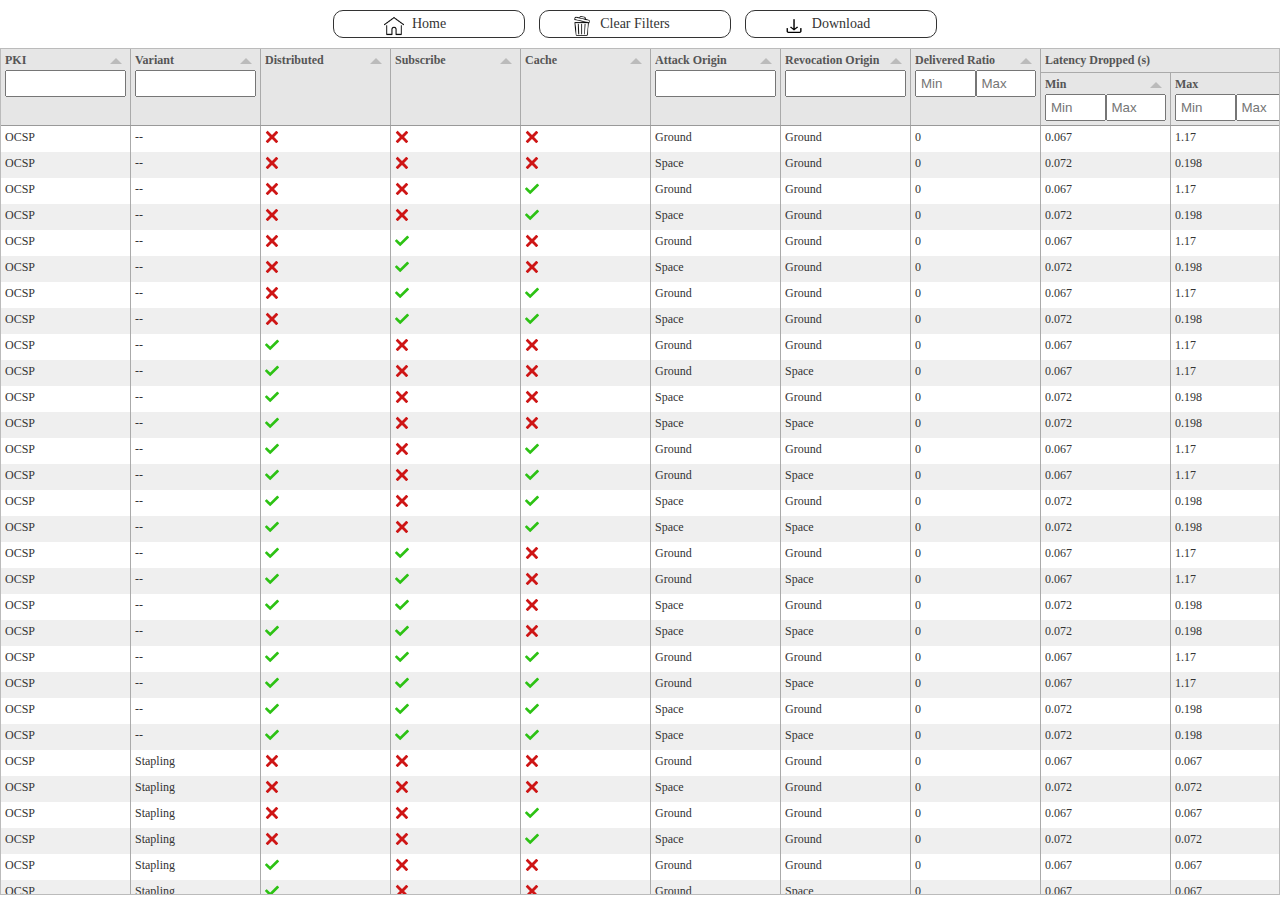
==== revocation_stats_earth.html @ 258ee2e7 "initial commit" ====
<!DOCTYPE html>
<html lang="en" xmlns="http://www.w3.org/1999/html">
<link href="style.css" rel="stylesheet">
<script type="text/javascript" src="scripts/tabulator.js"></script>
<head>
    <meta charset="UTF-8">
    <title>Revocation Statistics Earth</title>


</head>
<body>
<div id="table_container">
    <div style="text-align: center; padding: 10px; font-family: Montserrat">
        <a href="index.html" class="button"><span class="home"></span>Home</a>
        <a class="button" id="clear-filter" onclick="clearFilters()"><span class="clear"></span>Clear Filters</a>
        <a class="button" href="data/json/revocation_table_earth.json"><span class="download"></span>Download</a>
    </div>
    <div id="table" style="font-family: Montserrat"></div>
</div>
<script>

var minMaxFilterEditor = function(cell, onRendered, success, cancel, editorParams){

    var end;

    var container = document.createElement("span");

    //create and style inputs
    var start = document.createElement("input");
    start.setAttribute("type", "number");
    start.setAttribute("placeholder", "Min");
    start.setAttribute("min", 0);
    start.style.padding = "4px";
    start.style.width = "50%";
    start.style.boxSizing = "border-box";

    start.value = cell.getValue();

    function buildValues(){
        success({
            start:start.value,
            end:end.value,
        });
    }

    function keypress(e){
        if(e.keyCode == 13){
            buildValues();
        }

        if(e.keyCode == 27){
            cancel();
        }
    }

    end = start.cloneNode();
    end.setAttribute("placeholder", "Max");

    start.addEventListener("change", buildValues);
    start.addEventListener("blur", buildValues);
    start.addEventListener("keydown", keypress);

    end.addEventListener("change", buildValues);
    end.addEventListener("blur", buildValues);
    end.addEventListener("keydown", keypress);


    container.appendChild(start);
    container.appendChild(end);

    return container;
 }

//custom max min filter function
function minMaxFilterFunction(headerValue, rowValue, rowData, filterParams) {
    if (typeof rowValue === "number" || typeof rowValue === "string") {
        if (headerValue.start !== "") {
            if (headerValue.end !== "") {
                return parseFloat(rowValue) >= parseFloat(headerValue.start) && parseFloat(rowValue) <= parseFloat(headerValue.end);
            } else {
                return parseFloat(rowValue) >= parseFloat(headerValue.start);
            }
        } else {
            if (headerValue.end !== "") {
                return parseFloat(rowValue) <= parseFloat(headerValue.end);
            }
        }
    }

    return true;
}

var table = new Tabulator("#table", {
    columnDefaults:{
        minWidth:130,
    },
    layout:"fitColumns",
    columns:[
    {title:"PKI", field:"PKI", headerFilter:"list", headerFilterParams:{valuesLookup:true, clearable:true}},
    {title:"Variant", field:"Variant", headerFilter:"list", headerFilterParams:{valuesLookup:true, clearable:true}},
    {title:"Distributed", field:"Distributed", formatter:"tickCross"},
    {title:"Subscribe", field:"Subscribe", formatter:"tickCross"},
    {title:"Cache", field:"Cache", formatter:"tickCross"},
    {title:"Attack Origin", field:"Attack Origin", headerFilter:"list", headerFilterParams:{valuesLookup:true, clearable:true}},
    {title:"Revocation Origin", field:"Revocation Origin", headerFilter:"list", headerFilterParams:{valuesLookup:true, clearable:true}},
    {title:"Delivered Ratio", field:"delivered_ratio", hozAlign:"left",  headerFilter:minMaxFilterEditor, headerFilterFunc:minMaxFilterFunction, headerFilterLiveFilter:false},
    {
        title:"Latency Dropped (s)",
        hozAlign:"left",
        columns:[
            {title:"Min", field:"latency_dropped_min", hozAlign:"left",  headerFilter:minMaxFilterEditor, headerFilterFunc:minMaxFilterFunction, headerFilterLiveFilter:false},
            {title:"Max", field:"latency_dropped_max", hozAlign:"left",  headerFilter:minMaxFilterEditor, headerFilterFunc:minMaxFilterFunction, headerFilterLiveFilter:false},
            {title:"Mean", field:"latency_dropped_mean", hozAlign:"left",  headerFilter:minMaxFilterEditor, headerFilterFunc:minMaxFilterFunction, headerFilterLiveFilter:false},
            {title:"Std", field:"latency_dropped_std", hozAlign:"left",  headerFilter:minMaxFilterEditor, headerFilterFunc:minMaxFilterFunction, headerFilterLiveFilter:false},
        ],
    },
    {
        title:"Latency Accepted (s)",
        hozAlign:"left",
        columns:[
            {title:"Min", field:"latency_accepted_min", hozAlign:"left",  headerFilter:minMaxFilterEditor, headerFilterFunc:minMaxFilterFunction, headerFilterLiveFilter:false},
            {title:"Max", field:"latency_accepted_max", hozAlign:"left",  headerFilter:minMaxFilterEditor, headerFilterFunc:minMaxFilterFunction, headerFilterLiveFilter:false},
            {title:"Mean", field:"latency_accepted_mean", hozAlign:"left",  headerFilter:minMaxFilterEditor, headerFilterFunc:minMaxFilterFunction, headerFilterLiveFilter:false},
            {title:"Std", field:"latency_accepted_std", hozAlign:"left",  headerFilter:minMaxFilterEditor, headerFilterFunc:minMaxFilterFunction, headerFilterLiveFilter:false},
        ],
    }
    ],
});

function clearFilters() {
    window.location.reload();
}

function loadJSONData() {
    fetch('data/json/revocation_table_earth.json')
        .then(response => response.json())
        .then(data => {
            table.setData(data);
        })
        .catch(error => {
            console.error('Error:', error);
        });
}

// Call the function to load JSON data
loadJSONData();


</script>

</body>
</html>
---- style.css ----
.tabulator{background-color:#ffffff; height: 100%; border:1px solid #bbbbbb;font-size:12px;overflow:hidden;position:relative;text-align:left;-webkit-transform:translateZ(0);-moz-transform:translateZ(0);-ms-transform:translateZ(0);-o-transform:translateZ(0);transform:translateZ(0)}.tabulator[tabulator-layout=fitDataFill] .tabulator-tableholder .tabulator-table{min-width:100%}.tabulator[tabulator-layout=fitDataTable]{display:inline-block}.tabulator.tabulator-block-select,.tabulator.tabulator-ranges .tabulator-cell:not(.tabulator-editing){user-select:none}.tabulator .tabulator-header{background-color:#e6e6e6;border-bottom:1px solid #999;box-sizing:border-box;color:#555;font-weight:700;outline:none;overflow:hidden;position:relative;-moz-user-select:none;-khtml-user-select:none;-webkit-user-select:none;-o-user-select:none;white-space:nowrap;width:100%}.tabulator .tabulator-header.tabulator-header-hidden{display:none}.tabulator .tabulator-header .tabulator-header-contents{overflow:hidden;position:relative}.tabulator .tabulator-header .tabulator-header-contents .tabulator-headers{display:inline-block}.tabulator .tabulator-header .tabulator-col{background:#e6e6e6;border-right:1px solid #aaa;box-sizing:border-box;display:inline-flex;flex-direction:column;justify-content:flex-start;overflow:hidden;position:relative;text-align:left;vertical-align:bottom}.tabulator .tabulator-header .tabulator-col.tabulator-moving{background:#cdcdcd;border:1px solid #999;pointer-events:none;position:absolute}.tabulator .tabulator-header .tabulator-col.tabulator-range-highlight{background-color:#d6d6d6;color:#000}.tabulator .tabulator-header .tabulator-col.tabulator-range-selected{background-color:#3876ca;color:#fff}.tabulator .tabulator-header .tabulator-col .tabulator-col-content{box-sizing:border-box;padding:4px;position:relative}.tabulator .tabulator-header .tabulator-col .tabulator-col-content .tabulator-header-popup-button{padding:0 8px}.tabulator .tabulator-header .tabulator-col .tabulator-col-content .tabulator-header-popup-button:hover{cursor:pointer;opacity:.6}.tabulator .tabulator-header .tabulator-col .tabulator-col-content .tabulator-col-title-holder{position:relative}.tabulator .tabulator-header .tabulator-col .tabulator-col-content .tabulator-col-title{box-sizing:border-box;overflow:hidden;text-overflow:ellipsis;vertical-align:bottom;white-space:normal;width:100%}.tabulator .tabulator-header .tabulator-col .tabulator-col-content .tabulator-col-title.tabulator-col-title-wrap{text-overflow:clip;white-space:normal}.tabulator .tabulator-header .tabulator-col .tabulator-col-content .tabulator-col-title .tabulator-title-editor{background:#fff;border:1px solid #999;box-sizing:border-box;padding:1px;width:100%}.tabulator .tabulator-header .tabulator-col .tabulator-col-content .tabulator-col-title .tabulator-header-popup-button+.tabulator-title-editor{width:calc(100% - 22px)}.tabulator .tabulator-header .tabulator-col .tabulator-col-content .tabulator-col-sorter{align-items:center;bottom:0;display:flex;position:absolute;right:4px;top:0}.tabulator .tabulator-header .tabulator-col .tabulator-col-content .tabulator-col-sorter .tabulator-arrow{border-bottom:6px solid #bbb;border-left:6px solid transparent;border-right:6px solid transparent;height:0;width:0}.tabulator .tabulator-header .tabulator-col.tabulator-col-group .tabulator-col-group-cols{border-top:1px solid #aaa;display:flex;margin-right:-1px;overflow:hidden;position:relative}.tabulator .tabulator-header .tabulator-col .tabulator-header-filter{box-sizing:border-box;margin-top:2px;position:relative;text-align:center;width:100%}.tabulator .tabulator-header .tabulator-col .tabulator-header-filter textarea{height:auto!important}.tabulator .tabulator-header .tabulator-col .tabulator-header-filter svg{margin-top:3px}.tabulator .tabulator-header .tabulator-col .tabulator-header-filter input::-ms-clear{height:0;width:0}.tabulator .tabulator-header .tabulator-col.tabulator-sortable .tabulator-col-title{padding-right:25px}@media (hover:hover) and (pointer:fine){.tabulator .tabulator-header .tabulator-col.tabulator-sortable.tabulator-col-sorter-element:hover{background-color:#cdcdcd;cursor:pointer}}.tabulator .tabulator-header .tabulator-col.tabulator-sortable[aria-sort=none] .tabulator-col-content .tabulator-col-sorter{color:#bbb}@media (hover:hover) and (pointer:fine){.tabulator .tabulator-header .tabulator-col.tabulator-sortable[aria-sort=none] .tabulator-col-content .tabulator-col-sorter.tabulator-col-sorter-element .tabulator-arrow:hover{border-bottom:6px solid #555;cursor:pointer}}.tabulator .tabulator-header .tabulator-col.tabulator-sortable[aria-sort=none] .tabulator-col-content .tabulator-col-sorter .tabulator-arrow{border-bottom:6px solid #bbb;border-top:none}.tabulator .tabulator-header .tabulator-col.tabulator-sortable[aria-sort=ascending] .tabulator-col-content .tabulator-col-sorter{color:#666}@media (hover:hover) and (pointer:fine){.tabulator .tabulator-header .tabulator-col.tabulator-sortable[aria-sort=ascending] .tabulator-col-content .tabulator-col-sorter.tabulator-col-sorter-element .tabulator-arrow:hover{border-bottom:6px solid #555;cursor:pointer}}.tabulator .tabulator-header .tabulator-col.tabulator-sortable[aria-sort=ascending] .tabulator-col-content .tabulator-col-sorter .tabulator-arrow{border-bottom:6px solid #666;border-top:none}.tabulator .tabulator-header .tabulator-col.tabulator-sortable[aria-sort=descending] .tabulator-col-content .tabulator-col-sorter{color:#666}@media (hover:hover) and (pointer:fine){.tabulator .tabulator-header .tabulator-col.tabulator-sortable[aria-sort=descending] .tabulator-col-content .tabulator-col-sorter.tabulator-col-sorter-element .tabulator-arrow:hover{border-top:6px solid #555;cursor:pointer}}.tabulator .tabulator-header .tabulator-col.tabulator-sortable[aria-sort=descending] .tabulator-col-content .tabulator-col-sorter .tabulator-arrow{border-bottom:none;border-top:6px solid #666;color:#666}.tabulator .tabulator-header .tabulator-col.tabulator-col-vertical .tabulator-col-content .tabulator-col-title{align-items:center;display:flex;justify-content:center;text-orientation:mixed;writing-mode:vertical-rl}.tabulator .tabulator-header .tabulator-col.tabulator-col-vertical.tabulator-col-vertical-flip .tabulator-col-title{transform:rotate(180deg)}.tabulator .tabulator-header .tabulator-col.tabulator-col-vertical.tabulator-sortable .tabulator-col-title{padding-right:0;padding-top:20px}.tabulator .tabulator-header .tabulator-col.tabulator-col-vertical.tabulator-sortable.tabulator-col-vertical-flip .tabulator-col-title{padding-bottom:20px;padding-right:0}.tabulator .tabulator-header .tabulator-col.tabulator-col-vertical.tabulator-sortable .tabulator-col-sorter{bottom:auto;justify-content:center;left:0;right:0;top:4px}.tabulator .tabulator-header .tabulator-frozen{left:0;position:sticky;z-index:11}.tabulator .tabulator-header .tabulator-frozen.tabulator-frozen-left{border-right:2px solid #aaa}.tabulator .tabulator-header .tabulator-frozen.tabulator-frozen-right{border-left:2px solid #aaa}.tabulator .tabulator-header .tabulator-calcs-holder{background:#f3f3f3!important;border-bottom:1px solid #aaa;border-top:1px solid #aaa;box-sizing:border-box;display:inline-block}.tabulator .tabulator-header .tabulator-calcs-holder .tabulator-row{background:#f3f3f3!important}.tabulator .tabulator-header .tabulator-calcs-holder .tabulator-row .tabulator-col-resize-handle{display:none}.tabulator .tabulator-header .tabulator-frozen-rows-holder{display:inline-block}.tabulator .tabulator-header .tabulator-frozen-rows-holder:empty{display:none}.tabulator .tabulator-tableholder{-webkit-overflow-scrolling:touch;overflow:auto;position:relative;white-space:nowrap;width:100%}.tabulator .tabulator-tableholder:focus{outline:none}.tabulator .tabulator-tableholder .tabulator-placeholder{align-items:center;box-sizing:border-box;display:flex;justify-content:center;min-width:100%;width:100%}.tabulator .tabulator-tableholder .tabulator-placeholder[tabulator-render-mode=virtual]{min-height:100%}.tabulator .tabulator-tableholder .tabulator-placeholder .tabulator-placeholder-contents{color:#ccc;display:inline-block;font-size:20px;font-weight:700;padding:10px;text-align:center;white-space:normal}.tabulator .tabulator-tableholder .tabulator-table{background-color:#fff;color:#333;display:inline-block;overflow:visible;position:relative;white-space:nowrap}.tabulator .tabulator-tableholder .tabulator-table .tabulator-row.tabulator-calcs{background:#e2e2e2!important;font-weight:700}.tabulator .tabulator-tableholder .tabulator-table .tabulator-row.tabulator-calcs.tabulator-calcs-top{border-bottom:2px solid #aaa}.tabulator .tabulator-tableholder .tabulator-table .tabulator-row.tabulator-calcs.tabulator-calcs-bottom{border-top:2px solid #aaa}.tabulator .tabulator-tableholder .tabulator-range-overlay{inset:0;pointer-events:none;position:absolute;z-index:10}.tabulator .tabulator-tableholder .tabulator-range-overlay .tabulator-range{border:1px solid #2975dd;box-sizing:border-box;position:absolute}.tabulator .tabulator-tableholder .tabulator-range-overlay .tabulator-range.tabulator-range-active:after{background-color:#2975dd;border-radius:999px;bottom:-3px;content:"";height:6px;position:absolute;right:-3px;width:6px}.tabulator .tabulator-tableholder .tabulator-range-overlay .tabulator-range-cell-active{border:2px solid #2975dd;box-sizing:border-box;position:absolute}.tabulator .tabulator-footer{background-color:#e6e6e6;border-top:1px solid #999;color:#555;font-weight:700;user-select:none;-moz-user-select:none;-khtml-user-select:none;-webkit-user-select:none;-o-user-select:none;white-space:nowrap}.tabulator .tabulator-footer .tabulator-footer-contents{align-items:center;display:flex;flex-direction:row;justify-content:space-between;padding:5px 10px}.tabulator .tabulator-footer .tabulator-footer-contents:empty{display:none}.tabulator .tabulator-footer .tabulator-spreadsheet-tabs{margin-top:-5px;overflow-x:auto}.tabulator .tabulator-footer .tabulator-spreadsheet-tabs .tabulator-spreadsheet-tab{border:1px solid #999;border-bottom-left-radius:5px;border-bottom-right-radius:5px;border-top:none;display:inline-block;font-size:.9em;padding:5px}.tabulator .tabulator-footer .tabulator-spreadsheet-tabs .tabulator-spreadsheet-tab:hover{cursor:pointer;opacity:.7}.tabulator .tabulator-footer .tabulator-spreadsheet-tabs .tabulator-spreadsheet-tab.tabulator-spreadsheet-tab-active{background:#fff}.tabulator .tabulator-footer .tabulator-calcs-holder{background:#f3f3f3!important;border-bottom:1px solid #aaa;border-top:1px solid #aaa;box-sizing:border-box;overflow:hidden;text-align:left;width:100%}.tabulator .tabulator-footer .tabulator-calcs-holder .tabulator-row{background:#f3f3f3!important;display:inline-block}.tabulator .tabulator-footer .tabulator-calcs-holder .tabulator-row .tabulator-col-resize-handle{display:none}.tabulator .tabulator-footer .tabulator-calcs-holder:only-child{border-bottom:none;margin-bottom:-5px}.tabulator .tabulator-footer>*+.tabulator-page-counter{margin-left:10px}.tabulator .tabulator-footer .tabulator-page-counter{font-weight:400}.tabulator .tabulator-footer .tabulator-paginator{color:#555;flex:1;font-family:inherit;font-size:inherit;font-weight:inherit;text-align:right}.tabulator .tabulator-footer .tabulator-page-size{border:1px solid #aaa;border-radius:3px;display:inline-block;margin:0 5px;padding:2px 5px}.tabulator .tabulator-footer .tabulator-pages{margin:0 7px}.tabulator .tabulator-footer .tabulator-page{background:hsla(0,0%,100%,.2);border:1px solid #aaa;border-radius:3px;display:inline-block;margin:0 2px;padding:2px 5px}.tabulator .tabulator-footer .tabulator-page.active{color:#d00}.tabulator .tabulator-footer .tabulator-page:disabled{opacity:.5}@media (hover:hover) and (pointer:fine){.tabulator .tabulator-footer .tabulator-page:not(disabled):hover{background:rgba(0,0,0,.2);color:#fff;cursor:pointer}}.tabulator .tabulator-col-resize-handle{display:inline-block;margin-left:-3px;margin-right:-3px;position:relative;vertical-align:middle;width:6px;z-index:11}@media (hover:hover) and (pointer:fine){.tabulator .tabulator-col-resize-handle:hover{cursor:ew-resize}}.tabulator .tabulator-col-resize-handle:last-of-type{margin-right:0;width:3px}.tabulator .tabulator-col-resize-guide{background-color:#999;height:100%;margin-left:-.5px;opacity:.5;position:absolute;top:0;width:4px}.tabulator .tabulator-row-resize-guide{background-color:#999;height:4px;left:0;margin-top:-.5px;opacity:.5;position:absolute;width:100%}.tabulator .tabulator-alert{align-items:center;background:rgba(0,0,0,.4);display:flex;height:100%;left:0;position:absolute;text-align:center;top:0;width:100%;z-index:100}.tabulator .tabulator-alert .tabulator-alert-msg{background:#fff;border-radius:10px;display:inline-block;font-size:16px;font-weight:700;margin:0 auto;padding:10px 20px}.tabulator .tabulator-alert .tabulator-alert-msg.tabulator-alert-state-msg{border:4px solid #333;color:#000}.tabulator .tabulator-alert .tabulator-alert-msg.tabulator-alert-state-error{border:4px solid #d00;color:#590000}.tabulator-row{background-color:#fff;box-sizing:border-box;min-height:22px;position:relative}.tabulator-row.tabulator-row-even{background-color:#efefef}@media (hover:hover) and (pointer:fine){.tabulator-row.tabulator-selectable:hover{background-color:#bbb;cursor:pointer}}.tabulator-row.tabulator-selected{background-color:#9abcea}@media (hover:hover) and (pointer:fine){.tabulator-row.tabulator-selected:hover{background-color:#769bcc;cursor:pointer}}.tabulator-row.tabulator-row-moving{background:#fff;border:1px solid #000}.tabulator-row.tabulator-moving{border-bottom:1px solid #aaa;border-top:1px solid #aaa;pointer-events:none;position:absolute;z-index:15}.tabulator-row.tabulator-range-highlight .tabulator-cell.tabulator-range-row-header{background-color:#d6d6d6;color:#000}.tabulator-row.tabulator-range-highlight.tabulator-range-selected .tabulator-cell.tabulator-range-row-header,.tabulator-row.tabulator-range-selected .tabulator-cell.tabulator-range-row-header{background-color:#3876ca;color:#fff}.tabulator-row .tabulator-row-resize-handle{bottom:0;height:5px;left:0;position:absolute;right:0}.tabulator-row .tabulator-row-resize-handle.prev{bottom:auto;top:0}@media (hover:hover) and (pointer:fine){.tabulator-row .tabulator-row-resize-handle:hover{cursor:ns-resize}}.tabulator-row .tabulator-responsive-collapse{border-bottom:1px solid #aaa;border-top:1px solid #aaa;box-sizing:border-box;padding:5px}.tabulator-row .tabulator-responsive-collapse:empty{display:none}.tabulator-row .tabulator-responsive-collapse table{font-size:14px}.tabulator-row .tabulator-responsive-collapse table tr td{position:relative}.tabulator-row .tabulator-responsive-collapse table tr td:first-of-type{padding-right:10px}.tabulator-row .tabulator-cell{border-right:1px solid #aaa;box-sizing:border-box;display:inline-block;outline:none;overflow:hidden;padding:4px;position:relative;text-overflow:ellipsis;vertical-align:middle;white-space:nowrap}.tabulator-row .tabulator-cell.tabulator-row-header{background:#e6e6e6;border-bottom:1px solid #aaa;border-right:1px solid #999}.tabulator-row .tabulator-cell.tabulator-frozen{background-color:inherit;display:inline-block;left:0;position:sticky;z-index:11}.tabulator-row .tabulator-cell.tabulator-frozen.tabulator-frozen-left{border-right:2px solid #aaa}.tabulator-row .tabulator-cell.tabulator-frozen.tabulator-frozen-right{border-left:2px solid #aaa}.tabulator-row .tabulator-cell.tabulator-editing{border:1px solid #1d68cd;outline:none;padding:0}.tabulator-row .tabulator-cell.tabulator-editing input,.tabulator-row .tabulator-cell.tabulator-editing select{background:transparent;border:1px;outline:none}.tabulator-row .tabulator-cell.tabulator-validation-fail{border:1px solid #d00}.tabulator-row .tabulator-cell.tabulator-validation-fail input,.tabulator-row .tabulator-cell.tabulator-validation-fail select{background:transparent;border:1px;color:#d00}.tabulator-row .tabulator-cell.tabulator-row-handle{align-items:center;display:inline-flex;justify-content:center;-moz-user-select:none;-khtml-user-select:none;-webkit-user-select:none;-o-user-select:none}.tabulator-row .tabulator-cell.tabulator-row-handle .tabulator-row-handle-box{width:80%}.tabulator-row .tabulator-cell.tabulator-row-handle .tabulator-row-handle-box .tabulator-row-handle-bar{background:#666;height:3px;margin-top:2px;width:100%}.tabulator-row .tabulator-cell.tabulator-range-selected:not(.tabulator-range-only-cell-selected):not(.tabulator-range-row-header){background-color:#9abcea}.tabulator-row .tabulator-cell .tabulator-data-tree-branch-empty{display:inline-block;width:7px}.tabulator-row .tabulator-cell .tabulator-data-tree-branch{border-bottom:2px solid #aaa;border-bottom-left-radius:1px;border-left:2px solid #aaa;display:inline-block;height:9px;margin-right:5px;margin-top:-9px;vertical-align:middle;width:7px}.tabulator-row .tabulator-cell .tabulator-data-tree-control{align-items:center;background:rgba(0,0,0,.1);border:1px solid #333;border-radius:2px;display:inline-flex;height:11px;justify-content:center;margin-right:5px;overflow:hidden;vertical-align:middle;width:11px}@media (hover:hover) and (pointer:fine){.tabulator-row .tabulator-cell .tabulator-data-tree-control:hover{background:rgba(0,0,0,.2);cursor:pointer}}.tabulator-row .tabulator-cell .tabulator-data-tree-control .tabulator-data-tree-control-collapse{background:transparent;display:inline-block;height:7px;position:relative;width:1px}.tabulator-row .tabulator-cell .tabulator-data-tree-control .tabulator-data-tree-control-collapse:after{background:#333;content:"";height:1px;left:-3px;position:absolute;top:3px;width:7px}.tabulator-row .tabulator-cell .tabulator-data-tree-control .tabulator-data-tree-control-expand{background:#333;display:inline-block;height:7px;position:relative;width:1px}.tabulator-row .tabulator-cell .tabulator-data-tree-control .tabulator-data-tree-control-expand:after{background:#333;content:"";height:1px;left:-3px;position:absolute;top:3px;width:7px}.tabulator-row .tabulator-cell .tabulator-responsive-collapse-toggle{align-items:center;background:#666;border-radius:20px;color:#fff;display:inline-flex;font-size:1.1em;font-weight:700;height:15px;justify-content:center;-moz-user-select:none;-khtml-user-select:none;-webkit-user-select:none;-o-user-select:none;width:15px}@media (hover:hover) and (pointer:fine){.tabulator-row .tabulator-cell .tabulator-responsive-collapse-toggle:hover{cursor:pointer;opacity:.7}}.tabulator-row .tabulator-cell .tabulator-responsive-collapse-toggle.open .tabulator-responsive-collapse-toggle-close{display:initial}.tabulator-row .tabulator-cell .tabulator-responsive-collapse-toggle.open .tabulator-responsive-collapse-toggle-open{display:none}.tabulator-row .tabulator-cell .tabulator-responsive-collapse-toggle svg{stroke:#fff}.tabulator-row .tabulator-cell .tabulator-responsive-collapse-toggle .tabulator-responsive-collapse-toggle-close{display:none}.tabulator-row .tabulator-cell .tabulator-traffic-light{border-radius:14px;display:inline-block;height:14px;width:14px}.tabulator-row.tabulator-group{background:#ccc;border-bottom:1px solid #999;border-right:1px solid #aaa;border-top:1px solid #999;box-sizing:border-box;font-weight:700;min-width:100%;padding:5px 5px 5px 10px}@media (hover:hover) and (pointer:fine){.tabulator-row.tabulator-group:hover{background-color:rgba(0,0,0,.1);cursor:pointer}}.tabulator-row.tabulator-group.tabulator-group-visible .tabulator-arrow{border-bottom:0;border-left:6px solid transparent;border-right:6px solid transparent;border-top:6px solid #666;margin-right:10px}.tabulator-row.tabulator-group.tabulator-group-level-1{padding-left:30px}.tabulator-row.tabulator-group.tabulator-group-level-2{padding-left:50px}.tabulator-row.tabulator-group.tabulator-group-level-3{padding-left:70px}.tabulator-row.tabulator-group.tabulator-group-level-4{padding-left:90px}.tabulator-row.tabulator-group.tabulator-group-level-5{padding-left:110px}.tabulator-row.tabulator-group .tabulator-group-toggle{display:inline-block}.tabulator-row.tabulator-group .tabulator-arrow{border-bottom:6px solid transparent;border-left:6px solid #666;border-right:0;border-top:6px solid transparent;display:inline-block;height:0;margin-right:16px;vertical-align:middle;width:0}.tabulator-row.tabulator-group span{color:#d00;margin-left:10px}.tabulator-toggle{background:#dcdcdc;border:1px solid #ccc;box-sizing:border-box;display:flex;flex-direction:row}.tabulator-toggle.tabulator-toggle-on{background:#1c6cc2}.tabulator-toggle .tabulator-toggle-switch{background:#fff;border:1px solid #ccc;box-sizing:border-box}.tabulator-popup-container{-webkit-overflow-scrolling:touch;background:#fff;border:1px solid #aaa;box-shadow:0 0 5px 0 rgba(0,0,0,.2);box-sizing:border-box;display:inline-block;font-size:14px;overflow-y:auto;position:absolute;z-index:10000}.tabulator-popup{border-radius:3px;padding:5px}.tabulator-tooltip{border-radius:2px;box-shadow:none;font-size:12px;max-width:Min(500px,100%);padding:3px 5px;pointer-events:none}.tabulator-menu .tabulator-menu-item{box-sizing:border-box;padding:5px 10px;position:relative;user-select:none}.tabulator-menu .tabulator-menu-item.tabulator-menu-item-disabled{opacity:.5}@media (hover:hover) and (pointer:fine){.tabulator-menu .tabulator-menu-item:not(.tabulator-menu-item-disabled):hover{background:#efefef;cursor:pointer}}.tabulator-menu .tabulator-menu-item.tabulator-menu-item-submenu{padding-right:25px}.tabulator-menu .tabulator-menu-item.tabulator-menu-item-submenu:after{border-color:#aaa;border-style:solid;border-width:1px 1px 0 0;content:"";display:inline-block;height:7px;position:absolute;right:10px;top:calc(5px + .4em);transform:rotate(45deg);vertical-align:top;width:7px}.tabulator-menu .tabulator-menu-separator{border-top:1px solid #aaa}.tabulator-edit-list{-webkit-overflow-scrolling:touch;font-size:14px;max-height:200px;overflow-y:auto}.tabulator-edit-list .tabulator-edit-list-item{color:#333;outline:none;padding:4px}.tabulator-edit-list .tabulator-edit-list-item.active{background:#1d68cd;color:#fff}.tabulator-edit-list .tabulator-edit-list-item.active.focused{outline:1px solid hsla(0,0%,100%,.5)}.tabulator-edit-list .tabulator-edit-list-item.focused{outline:1px solid #1d68cd}@media (hover:hover) and (pointer:fine){.tabulator-edit-list .tabulator-edit-list-item:hover{background:#1d68cd;color:#fff;cursor:pointer}}.tabulator-edit-list .tabulator-edit-list-placeholder{color:#333;padding:4px;text-align:center}.tabulator-edit-list .tabulator-edit-list-group{border-bottom:1px solid #aaa;color:#333;font-weight:700;padding:6px 4px 4px}.tabulator-edit-list .tabulator-edit-list-group.tabulator-edit-list-group-level-2,.tabulator-edit-list .tabulator-edit-list-item.tabulator-edit-list-group-level-2{padding-left:12px}.tabulator-edit-list .tabulator-edit-list-group.tabulator-edit-list-group-level-3,.tabulator-edit-list .tabulator-edit-list-item.tabulator-edit-list-group-level-3{padding-left:20px}.tabulator-edit-list .tabulator-edit-list-group.tabulator-edit-list-group-level-4,.tabulator-edit-list .tabulator-edit-list-item.tabulator-edit-list-group-level-4{padding-left:28px}.tabulator-edit-list .tabulator-edit-list-group.tabulator-edit-list-group-level-5,.tabulator-edit-list .tabulator-edit-list-item.tabulator-edit-list-group-level-5{padding-left:36px}.tabulator.tabulator-ltr{direction:ltr}.tabulator.tabulator-rtl{direction:rtl;text-align:initial}.tabulator.tabulator-rtl .tabulator-header .tabulator-col{border-left:1px solid #aaa;border-right:initial;text-align:initial}.tabulator.tabulator-rtl .tabulator-header .tabulator-col.tabulator-col-group .tabulator-col-group-cols{margin-left:-1px;margin-right:0}.tabulator.tabulator-rtl .tabulator-header .tabulator-col.tabulator-sortable .tabulator-col-title{padding-left:25px;padding-right:0}.tabulator.tabulator-rtl .tabulator-header .tabulator-col .tabulator-col-content .tabulator-col-sorter{left:8px;right:auto}.tabulator.tabulator-rtl .tabulator-tableholder .tabulator-range-overlay .tabulator-range.tabulator-range-active:after{background-color:#2975dd;border-radius:999px;bottom:-3px;content:"";height:6px;left:-3px;position:absolute;right:auto;width:6px}.tabulator.tabulator-rtl .tabulator-row .tabulator-cell{border-left:1px solid #aaa;border-right:initial}.tabulator.tabulator-rtl .tabulator-row .tabulator-cell .tabulator-data-tree-branch{border-bottom-left-radius:0;border-bottom-right-radius:1px;border-left:initial;border-right:2px solid #aaa;margin-left:5px;margin-right:0}.tabulator.tabulator-rtl .tabulator-row .tabulator-cell .tabulator-data-tree-control{margin-left:5px;margin-right:0}.tabulator.tabulator-rtl .tabulator-row .tabulator-cell.tabulator-frozen.tabulator-frozen-left{border-left:2px solid #aaa}.tabulator.tabulator-rtl .tabulator-row .tabulator-cell.tabulator-frozen.tabulator-frozen-right{border-right:2px solid #aaa}.tabulator.tabulator-rtl .tabulator-row .tabulator-col-resize-handle:last-of-type{margin-left:0;margin-right:-3px;width:3px}.tabulator.tabulator-rtl .tabulator-footer .tabulator-calcs-holder{text-align:initial}.tabulator-print-fullscreen{bottom:0;left:0;position:absolute;right:0;top:0;z-index:10000}body.tabulator-print-fullscreen-hide>:not(.tabulator-print-fullscreen){display:none!important}.tabulator-print-table{border-collapse:collapse}.tabulator-print-table .tabulator-data-tree-branch{border-bottom:2px solid #aaa;border-bottom-left-radius:1px;border-left:2px solid #aaa;display:inline-block;height:9px;margin-right:5px;margin-top:-9px;vertical-align:middle;width:7px}.tabulator-print-table .tabulator-print-table-group{background:#ccc;border-bottom:1px solid #999;border-right:1px solid #aaa;border-top:1px solid #999;box-sizing:border-box;font-weight:700;min-width:100%;padding:5px 5px 5px 10px}@media (hover:hover) and (pointer:fine){.tabulator-print-table .tabulator-print-table-group:hover{background-color:rgba(0,0,0,.1);cursor:pointer}}.tabulator-print-table .tabulator-print-table-group.tabulator-group-visible .tabulator-arrow{border-bottom:0;border-left:6px solid transparent;border-right:6px solid transparent;border-top:6px solid #666;margin-right:10px}.tabulator-print-table .tabulator-print-table-group.tabulator-group-level-1 td{padding-left:30px!important}.tabulator-print-table .tabulator-print-table-group.tabulator-group-level-2 td{padding-left:50px!important}.tabulator-print-table .tabulator-print-table-group.tabulator-group-level-3 td{padding-left:70px!important}.tabulator-print-table .tabulator-print-table-group.tabulator-group-level-4 td{padding-left:90px!important}.tabulator-print-table .tabulator-print-table-group.tabulator-group-level-5 td{padding-left:110px!important}.tabulator-print-table .tabulator-print-table-group .tabulator-group-toggle{display:inline-block}.tabulator-print-table .tabulator-print-table-group .tabulator-arrow{border-bottom:6px solid transparent;border-left:6px solid #666;border-right:0;border-top:6px solid transparent;display:inline-block;height:0;margin-right:16px;vertical-align:middle;width:0}.tabulator-print-table .tabulator-print-table-group span{color:#d00;margin-left:10px}.tabulator-print-table .tabulator-data-tree-control{align-items:center;background:rgba(0,0,0,.1);border:1px solid #333;border-radius:2px;display:inline-flex;height:11px;justify-content:center;margin-right:5px;overflow:hidden;vertical-align:middle;width:11px}@media (hover:hover) and (pointer:fine){.tabulator-print-table .tabulator-data-tree-control:hover{background:rgba(0,0,0,.2);cursor:pointer}}.tabulator-print-table .tabulator-data-tree-control .tabulator-data-tree-control-collapse{background:transparent;display:inline-block;height:7px;position:relative;width:1px}.tabulator-print-table .tabulator-data-tree-control .tabulator-data-tree-control-collapse:after{background:#333;content:"";height:1px;left:-3px;position:absolute;top:3px;width:7px}.tabulator-print-table .tabulator-data-tree-control .tabulator-data-tree-control-expand{background:#333;display:inline-block;height:7px;position:relative;width:1px}.tabulator-print-table .tabulator-data-tree-control .tabulator-data-tree-control-expand:after{background:#333;content:"";height:1px;left:-3px;position:absolute;top:3px;width:7px}
/*# sourceMappingURL=tabulator.min.css.map */

#content {
    flex: 1;
}

.button {
    display: inline-block;
    padding: 5px 20px;
    min-width: 150px;
    font-family: Montserrat;
    background-color: #ffffff;
    color: #333333;
    text-decoration: none;
    border: solid 1px;
    border-radius: 10px;
    cursor: pointer;
    margin-right: 10px;
    font-size: 14px;
}

.button .home {
    position: absolute;
    width: 20px;
    height: 20px;
    margin-left: -28px;
    background: url('icons/home.png') no-repeat;
    background-size: contain;
}

.button .clear {
    position: absolute;
    width: 20px;
    height: 20px;
    margin-left: -28px;
    background: url('icons/recycle-bin.png') no-repeat;
    background-size: contain;
}

.button .download {
    position: absolute;
    width: 20px;
    height: 20px;
    margin-left: -28px;
    background: url('icons/download.png') no-repeat;
    background-size: contain;
}

.button:hover {
    background-color: #fafafa;
}

.container {
    display: grid;
    grid-gap: 10px;
    grid-template-columns: repeat(2, 1fr);
    margin-left: auto;
    margin-right: auto;
}

@media (max-width: 750px) {
    .container {
        grid-template-columns: repeat(1, 1fr);
    }
}

.container > div {
    padding: 20px;
    text-align: center;
}

#icon:hover {
    box-shadow: rgba(0, 0, 0, 0.09) 0 6px 9px 0;
}

#icon {
    width: 100%;
    max-width: 350px;
    max-height: 350px;
}

a {
    font-family: Montserrat;
    text-decoration: none; /* Remove underline from anchor */
    color: inherit; /* Inherit text color from parent */
}

#menu_item {
    width: 55%;
    margin-left:auto;
    margin-right: auto;
}

#headline {
    font-family: Montserrat;
    font-size: 1.5em;
}

.footer {
    background-color: #FAFAFA;
    font-family: Montserrat;
    font-size: 0.8em;
    color: #777777;
    text-align: center;
}

body {
    display: flex;
    min-height: 100vh;
    flex-direction: column;
    margin: 0;
}

#table_container {
    height: calc(100vH - 55px);
}
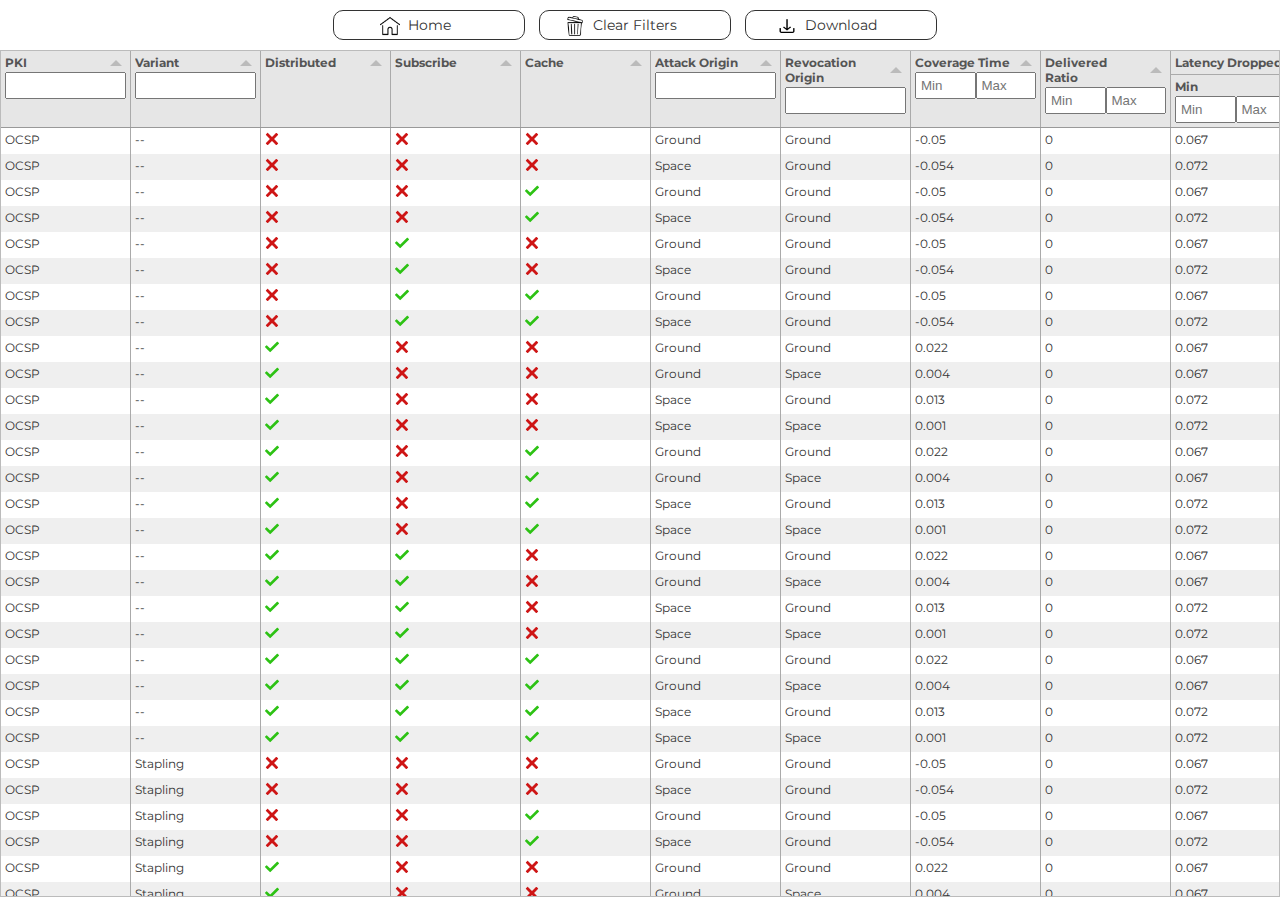
==== commit 086684f9: "updated data" ====
--- a/revocation_stats_earth.html
+++ b/revocation_stats_earth.html
@@ -103,6 +103,7 @@
     {title:"Cache", field:"Cache", formatter:"tickCross"},
     {title:"Attack Origin", field:"Attack Origin", headerFilter:"list", headerFilterParams:{valuesLookup:true, clearable:true}},
     {title:"Revocation Origin", field:"Revocation Origin", headerFilter:"list", headerFilterParams:{valuesLookup:true, clearable:true}},
+    {title:"Coverage Time", field:"revocation_time", hozAlign:"left",  headerFilter:minMaxFilterEditor, headerFilterFunc:minMaxFilterFunction, headerFilterLiveFilter:false},
     {title:"Delivered Ratio", field:"delivered_ratio", hozAlign:"left",  headerFilter:minMaxFilterEditor, headerFilterFunc:minMaxFilterFunction, headerFilterLiveFilter:false},
     {
         title:"Latency Dropped (s)",
@@ -149,4 +150,4 @@
 </script>
 
 </body>
-</html>+</html>
--- a/style.css
+++ b/style.css
@@ -1,5 +1,133 @@
 .tabulator{background-color:#ffffff; height: 100%; border:1px solid #bbbbbb;font-size:12px;overflow:hidden;position:relative;text-align:left;-webkit-transform:translateZ(0);-moz-transform:translateZ(0);-ms-transform:translateZ(0);-o-transform:translateZ(0);transform:translateZ(0)}.tabulator[tabulator-layout=fitDataFill] .tabulator-tableholder .tabulator-table{min-width:100%}.tabulator[tabulator-layout=fitDataTable]{display:inline-block}.tabulator.tabulator-block-select,.tabulator.tabulator-ranges .tabulator-cell:not(.tabulator-editing){user-select:none}.tabulator .tabulator-header{background-color:#e6e6e6;border-bottom:1px solid #999;box-sizing:border-box;color:#555;font-weight:700;outline:none;overflow:hidden;position:relative;-moz-user-select:none;-khtml-user-select:none;-webkit-user-select:none;-o-user-select:none;white-space:nowrap;width:100%}.tabulator .tabulator-header.tabulator-header-hidden{display:none}.tabulator .tabulator-header .tabulator-header-contents{overflow:hidden;position:relative}.tabulator .tabulator-header .tabulator-header-contents .tabulator-headers{display:inline-block}.tabulator .tabulator-header .tabulator-col{background:#e6e6e6;border-right:1px solid #aaa;box-sizing:border-box;display:inline-flex;flex-direction:column;justify-content:flex-start;overflow:hidden;position:relative;text-align:left;vertical-align:bottom}.tabulator .tabulator-header .tabulator-col.tabulator-moving{background:#cdcdcd;border:1px solid #999;pointer-events:none;position:absolute}.tabulator .tabulator-header .tabulator-col.tabulator-range-highlight{background-color:#d6d6d6;color:#000}.tabulator .tabulator-header .tabulator-col.tabulator-range-selected{background-color:#3876ca;color:#fff}.tabulator .tabulator-header .tabulator-col .tabulator-col-content{box-sizing:border-box;padding:4px;position:relative}.tabulator .tabulator-header .tabulator-col .tabulator-col-content .tabulator-header-popup-button{padding:0 8px}.tabulator .tabulator-header .tabulator-col .tabulator-col-content .tabulator-header-popup-button:hover{cursor:pointer;opacity:.6}.tabulator .tabulator-header .tabulator-col .tabulator-col-content .tabulator-col-title-holder{position:relative}.tabulator .tabulator-header .tabulator-col .tabulator-col-content .tabulator-col-title{box-sizing:border-box;overflow:hidden;text-overflow:ellipsis;vertical-align:bottom;white-space:normal;width:100%}.tabulator .tabulator-header .tabulator-col .tabulator-col-content .tabulator-col-title.tabulator-col-title-wrap{text-overflow:clip;white-space:normal}.tabulator .tabulator-header .tabulator-col .tabulator-col-content .tabulator-col-title .tabulator-title-editor{background:#fff;border:1px solid #999;box-sizing:border-box;padding:1px;width:100%}.tabulator .tabulator-header .tabulator-col .tabulator-col-content .tabulator-col-title .tabulator-header-popup-button+.tabulator-title-editor{width:calc(100% - 22px)}.tabulator .tabulator-header .tabulator-col .tabulator-col-content .tabulator-col-sorter{align-items:center;bottom:0;display:flex;position:absolute;right:4px;top:0}.tabulator .tabulator-header .tabulator-col .tabulator-col-content .tabulator-col-sorter .tabulator-arrow{border-bottom:6px solid #bbb;border-left:6px solid transparent;border-right:6px solid transparent;height:0;width:0}.tabulator .tabulator-header .tabulator-col.tabulator-col-group .tabulator-col-group-cols{border-top:1px solid #aaa;display:flex;margin-right:-1px;overflow:hidden;position:relative}.tabulator .tabulator-header .tabulator-col .tabulator-header-filter{box-sizing:border-box;margin-top:2px;position:relative;text-align:center;width:100%}.tabulator .tabulator-header .tabulator-col .tabulator-header-filter textarea{height:auto!important}.tabulator .tabulator-header .tabulator-col .tabulator-header-filter svg{margin-top:3px}.tabulator .tabulator-header .tabulator-col .tabulator-header-filter input::-ms-clear{height:0;width:0}.tabulator .tabulator-header .tabulator-col.tabulator-sortable .tabulator-col-title{padding-right:25px}@media (hover:hover) and (pointer:fine){.tabulator .tabulator-header .tabulator-col.tabulator-sortable.tabulator-col-sorter-element:hover{background-color:#cdcdcd;cursor:pointer}}.tabulator .tabulator-header .tabulator-col.tabulator-sortable[aria-sort=none] .tabulator-col-content .tabulator-col-sorter{color:#bbb}@media (hover:hover) and (pointer:fine){.tabulator .tabulator-header .tabulator-col.tabulator-sortable[aria-sort=none] .tabulator-col-content .tabulator-col-sorter.tabulator-col-sorter-element .tabulator-arrow:hover{border-bottom:6px solid #555;cursor:pointer}}.tabulator .tabulator-header .tabulator-col.tabulator-sortable[aria-sort=none] .tabulator-col-content .tabulator-col-sorter .tabulator-arrow{border-bottom:6px solid #bbb;border-top:none}.tabulator .tabulator-header .tabulator-col.tabulator-sortable[aria-sort=ascending] .tabulator-col-content .tabulator-col-sorter{color:#666}@media (hover:hover) and (pointer:fine){.tabulator .tabulator-header .tabulator-col.tabulator-sortable[aria-sort=ascending] .tabulator-col-content .tabulator-col-sorter.tabulator-col-sorter-element .tabulator-arrow:hover{border-bottom:6px solid #555;cursor:pointer}}.tabulator .tabulator-header .tabulator-col.tabulator-sortable[aria-sort=ascending] .tabulator-col-content .tabulator-col-sorter .tabulator-arrow{border-bottom:6px solid #666;border-top:none}.tabulator .tabulator-header .tabulator-col.tabulator-sortable[aria-sort=descending] .tabulator-col-content .tabulator-col-sorter{color:#666}@media (hover:hover) and (pointer:fine){.tabulator .tabulator-header .tabulator-col.tabulator-sortable[aria-sort=descending] .tabulator-col-content .tabulator-col-sorter.tabulator-col-sorter-element .tabulator-arrow:hover{border-top:6px solid #555;cursor:pointer}}.tabulator .tabulator-header .tabulator-col.tabulator-sortable[aria-sort=descending] .tabulator-col-content .tabulator-col-sorter .tabulator-arrow{border-bottom:none;border-top:6px solid #666;color:#666}.tabulator .tabulator-header .tabulator-col.tabulator-col-vertical .tabulator-col-content .tabulator-col-title{align-items:center;display:flex;justify-content:center;text-orientation:mixed;writing-mode:vertical-rl}.tabulator .tabulator-header .tabulator-col.tabulator-col-vertical.tabulator-col-vertical-flip .tabulator-col-title{transform:rotate(180deg)}.tabulator .tabulator-header .tabulator-col.tabulator-col-vertical.tabulator-sortable .tabulator-col-title{padding-right:0;padding-top:20px}.tabulator .tabulator-header .tabulator-col.tabulator-col-vertical.tabulator-sortable.tabulator-col-vertical-flip .tabulator-col-title{padding-bottom:20px;padding-right:0}.tabulator .tabulator-header .tabulator-col.tabulator-col-vertical.tabulator-sortable .tabulator-col-sorter{bottom:auto;justify-content:center;left:0;right:0;top:4px}.tabulator .tabulator-header .tabulator-frozen{left:0;position:sticky;z-index:11}.tabulator .tabulator-header .tabulator-frozen.tabulator-frozen-left{border-right:2px solid #aaa}.tabulator .tabulator-header .tabulator-frozen.tabulator-frozen-right{border-left:2px solid #aaa}.tabulator .tabulator-header .tabulator-calcs-holder{background:#f3f3f3!important;border-bottom:1px solid #aaa;border-top:1px solid #aaa;box-sizing:border-box;display:inline-block}.tabulator .tabulator-header .tabulator-calcs-holder .tabulator-row{background:#f3f3f3!important}.tabulator .tabulator-header .tabulator-calcs-holder .tabulator-row .tabulator-col-resize-handle{display:none}.tabulator .tabulator-header .tabulator-frozen-rows-holder{display:inline-block}.tabulator .tabulator-header .tabulator-frozen-rows-holder:empty{display:none}.tabulator .tabulator-tableholder{-webkit-overflow-scrolling:touch;overflow:auto;position:relative;white-space:nowrap;width:100%}.tabulator .tabulator-tableholder:focus{outline:none}.tabulator .tabulator-tableholder .tabulator-placeholder{align-items:center;box-sizing:border-box;display:flex;justify-content:center;min-width:100%;width:100%}.tabulator .tabulator-tableholder .tabulator-placeholder[tabulator-render-mode=virtual]{min-height:100%}.tabulator .tabulator-tableholder .tabulator-placeholder .tabulator-placeholder-contents{color:#ccc;display:inline-block;font-size:20px;font-weight:700;padding:10px;text-align:center;white-space:normal}.tabulator .tabulator-tableholder .tabulator-table{background-color:#fff;color:#333;display:inline-block;overflow:visible;position:relative;white-space:nowrap}.tabulator .tabulator-tableholder .tabulator-table .tabulator-row.tabulator-calcs{background:#e2e2e2!important;font-weight:700}.tabulator .tabulator-tableholder .tabulator-table .tabulator-row.tabulator-calcs.tabulator-calcs-top{border-bottom:2px solid #aaa}.tabulator .tabulator-tableholder .tabulator-table .tabulator-row.tabulator-calcs.tabulator-calcs-bottom{border-top:2px solid #aaa}.tabulator .tabulator-tableholder .tabulator-range-overlay{inset:0;pointer-events:none;position:absolute;z-index:10}.tabulator .tabulator-tableholder .tabulator-range-overlay .tabulator-range{border:1px solid #2975dd;box-sizing:border-box;position:absolute}.tabulator .tabulator-tableholder .tabulator-range-overlay .tabulator-range.tabulator-range-active:after{background-color:#2975dd;border-radius:999px;bottom:-3px;content:"";height:6px;position:absolute;right:-3px;width:6px}.tabulator .tabulator-tableholder .tabulator-range-overlay .tabulator-range-cell-active{border:2px solid #2975dd;box-sizing:border-box;position:absolute}.tabulator .tabulator-footer{background-color:#e6e6e6;border-top:1px solid #999;color:#555;font-weight:700;user-select:none;-moz-user-select:none;-khtml-user-select:none;-webkit-user-select:none;-o-user-select:none;white-space:nowrap}.tabulator .tabulator-footer .tabulator-footer-contents{align-items:center;display:flex;flex-direction:row;justify-content:space-between;padding:5px 10px}.tabulator .tabulator-footer .tabulator-footer-contents:empty{display:none}.tabulator .tabulator-footer .tabulator-spreadsheet-tabs{margin-top:-5px;overflow-x:auto}.tabulator .tabulator-footer .tabulator-spreadsheet-tabs .tabulator-spreadsheet-tab{border:1px solid #999;border-bottom-left-radius:5px;border-bottom-right-radius:5px;border-top:none;display:inline-block;font-size:.9em;padding:5px}.tabulator .tabulator-footer .tabulator-spreadsheet-tabs .tabulator-spreadsheet-tab:hover{cursor:pointer;opacity:.7}.tabulator .tabulator-footer .tabulator-spreadsheet-tabs .tabulator-spreadsheet-tab.tabulator-spreadsheet-tab-active{background:#fff}.tabulator .tabulator-footer .tabulator-calcs-holder{background:#f3f3f3!important;border-bottom:1px solid #aaa;border-top:1px solid #aaa;box-sizing:border-box;overflow:hidden;text-align:left;width:100%}.tabulator .tabulator-footer .tabulator-calcs-holder .tabulator-row{background:#f3f3f3!important;display:inline-block}.tabulator .tabulator-footer .tabulator-calcs-holder .tabulator-row .tabulator-col-resize-handle{display:none}.tabulator .tabulator-footer .tabulator-calcs-holder:only-child{border-bottom:none;margin-bottom:-5px}.tabulator .tabulator-footer>*+.tabulator-page-counter{margin-left:10px}.tabulator .tabulator-footer .tabulator-page-counter{font-weight:400}.tabulator .tabulator-footer .tabulator-paginator{color:#555;flex:1;font-family:inherit;font-size:inherit;font-weight:inherit;text-align:right}.tabulator .tabulator-footer .tabulator-page-size{border:1px solid #aaa;border-radius:3px;display:inline-block;margin:0 5px;padding:2px 5px}.tabulator .tabulator-footer .tabulator-pages{margin:0 7px}.tabulator .tabulator-footer .tabulator-page{background:hsla(0,0%,100%,.2);border:1px solid #aaa;border-radius:3px;display:inline-block;margin:0 2px;padding:2px 5px}.tabulator .tabulator-footer .tabulator-page.active{color:#d00}.tabulator .tabulator-footer .tabulator-page:disabled{opacity:.5}@media (hover:hover) and (pointer:fine){.tabulator .tabulator-footer .tabulator-page:not(disabled):hover{background:rgba(0,0,0,.2);color:#fff;cursor:pointer}}.tabulator .tabulator-col-resize-handle{display:inline-block;margin-left:-3px;margin-right:-3px;position:relative;vertical-align:middle;width:6px;z-index:11}@media (hover:hover) and (pointer:fine){.tabulator .tabulator-col-resize-handle:hover{cursor:ew-resize}}.tabulator .tabulator-col-resize-handle:last-of-type{margin-right:0;width:3px}.tabulator .tabulator-col-resize-guide{background-color:#999;height:100%;margin-left:-.5px;opacity:.5;position:absolute;top:0;width:4px}.tabulator .tabulator-row-resize-guide{background-color:#999;height:4px;left:0;margin-top:-.5px;opacity:.5;position:absolute;width:100%}.tabulator .tabulator-alert{align-items:center;background:rgba(0,0,0,.4);display:flex;height:100%;left:0;position:absolute;text-align:center;top:0;width:100%;z-index:100}.tabulator .tabulator-alert .tabulator-alert-msg{background:#fff;border-radius:10px;display:inline-block;font-size:16px;font-weight:700;margin:0 auto;padding:10px 20px}.tabulator .tabulator-alert .tabulator-alert-msg.tabulator-alert-state-msg{border:4px solid #333;color:#000}.tabulator .tabulator-alert .tabulator-alert-msg.tabulator-alert-state-error{border:4px solid #d00;color:#590000}.tabulator-row{background-color:#fff;box-sizing:border-box;min-height:22px;position:relative}.tabulator-row.tabulator-row-even{background-color:#efefef}@media (hover:hover) and (pointer:fine){.tabulator-row.tabulator-selectable:hover{background-color:#bbb;cursor:pointer}}.tabulator-row.tabulator-selected{background-color:#9abcea}@media (hover:hover) and (pointer:fine){.tabulator-row.tabulator-selected:hover{background-color:#769bcc;cursor:pointer}}.tabulator-row.tabulator-row-moving{background:#fff;border:1px solid #000}.tabulator-row.tabulator-moving{border-bottom:1px solid #aaa;border-top:1px solid #aaa;pointer-events:none;position:absolute;z-index:15}.tabulator-row.tabulator-range-highlight .tabulator-cell.tabulator-range-row-header{background-color:#d6d6d6;color:#000}.tabulator-row.tabulator-range-highlight.tabulator-range-selected .tabulator-cell.tabulator-range-row-header,.tabulator-row.tabulator-range-selected .tabulator-cell.tabulator-range-row-header{background-color:#3876ca;color:#fff}.tabulator-row .tabulator-row-resize-handle{bottom:0;height:5px;left:0;position:absolute;right:0}.tabulator-row .tabulator-row-resize-handle.prev{bottom:auto;top:0}@media (hover:hover) and (pointer:fine){.tabulator-row .tabulator-row-resize-handle:hover{cursor:ns-resize}}.tabulator-row .tabulator-responsive-collapse{border-bottom:1px solid #aaa;border-top:1px solid #aaa;box-sizing:border-box;padding:5px}.tabulator-row .tabulator-responsive-collapse:empty{display:none}.tabulator-row .tabulator-responsive-collapse table{font-size:14px}.tabulator-row .tabulator-responsive-collapse table tr td{position:relative}.tabulator-row .tabulator-responsive-collapse table tr td:first-of-type{padding-right:10px}.tabulator-row .tabulator-cell{border-right:1px solid #aaa;box-sizing:border-box;display:inline-block;outline:none;overflow:hidden;padding:4px;position:relative;text-overflow:ellipsis;vertical-align:middle;white-space:nowrap}.tabulator-row .tabulator-cell.tabulator-row-header{background:#e6e6e6;border-bottom:1px solid #aaa;border-right:1px solid #999}.tabulator-row .tabulator-cell.tabulator-frozen{background-color:inherit;display:inline-block;left:0;position:sticky;z-index:11}.tabulator-row .tabulator-cell.tabulator-frozen.tabulator-frozen-left{border-right:2px solid #aaa}.tabulator-row .tabulator-cell.tabulator-frozen.tabulator-frozen-right{border-left:2px solid #aaa}.tabulator-row .tabulator-cell.tabulator-editing{border:1px solid #1d68cd;outline:none;padding:0}.tabulator-row .tabulator-cell.tabulator-editing input,.tabulator-row .tabulator-cell.tabulator-editing select{background:transparent;border:1px;outline:none}.tabulator-row .tabulator-cell.tabulator-validation-fail{border:1px solid #d00}.tabulator-row .tabulator-cell.tabulator-validation-fail input,.tabulator-row .tabulator-cell.tabulator-validation-fail select{background:transparent;border:1px;color:#d00}.tabulator-row .tabulator-cell.tabulator-row-handle{align-items:center;display:inline-flex;justify-content:center;-moz-user-select:none;-khtml-user-select:none;-webkit-user-select:none;-o-user-select:none}.tabulator-row .tabulator-cell.tabulator-row-handle .tabulator-row-handle-box{width:80%}.tabulator-row .tabulator-cell.tabulator-row-handle .tabulator-row-handle-box .tabulator-row-handle-bar{background:#666;height:3px;margin-top:2px;width:100%}.tabulator-row .tabulator-cell.tabulator-range-selected:not(.tabulator-range-only-cell-selected):not(.tabulator-range-row-header){background-color:#9abcea}.tabulator-row .tabulator-cell .tabulator-data-tree-branch-empty{display:inline-block;width:7px}.tabulator-row .tabulator-cell .tabulator-data-tree-branch{border-bottom:2px solid #aaa;border-bottom-left-radius:1px;border-left:2px solid #aaa;display:inline-block;height:9px;margin-right:5px;margin-top:-9px;vertical-align:middle;width:7px}.tabulator-row .tabulator-cell .tabulator-data-tree-control{align-items:center;background:rgba(0,0,0,.1);border:1px solid #333;border-radius:2px;display:inline-flex;height:11px;justify-content:center;margin-right:5px;overflow:hidden;vertical-align:middle;width:11px}@media (hover:hover) and (pointer:fine){.tabulator-row .tabulator-cell .tabulator-data-tree-control:hover{background:rgba(0,0,0,.2);cursor:pointer}}.tabulator-row .tabulator-cell .tabulator-data-tree-control .tabulator-data-tree-control-collapse{background:transparent;display:inline-block;height:7px;position:relative;width:1px}.tabulator-row .tabulator-cell .tabulator-data-tree-control .tabulator-data-tree-control-collapse:after{background:#333;content:"";height:1px;left:-3px;position:absolute;top:3px;width:7px}.tabulator-row .tabulator-cell .tabulator-data-tree-control .tabulator-data-tree-control-expand{background:#333;display:inline-block;height:7px;position:relative;width:1px}.tabulator-row .tabulator-cell .tabulator-data-tree-control .tabulator-data-tree-control-expand:after{background:#333;content:"";height:1px;left:-3px;position:absolute;top:3px;width:7px}.tabulator-row .tabulator-cell .tabulator-responsive-collapse-toggle{align-items:center;background:#666;border-radius:20px;color:#fff;display:inline-flex;font-size:1.1em;font-weight:700;height:15px;justify-content:center;-moz-user-select:none;-khtml-user-select:none;-webkit-user-select:none;-o-user-select:none;width:15px}@media (hover:hover) and (pointer:fine){.tabulator-row .tabulator-cell .tabulator-responsive-collapse-toggle:hover{cursor:pointer;opacity:.7}}.tabulator-row .tabulator-cell .tabulator-responsive-collapse-toggle.open .tabulator-responsive-collapse-toggle-close{display:initial}.tabulator-row .tabulator-cell .tabulator-responsive-collapse-toggle.open .tabulator-responsive-collapse-toggle-open{display:none}.tabulator-row .tabulator-cell .tabulator-responsive-collapse-toggle svg{stroke:#fff}.tabulator-row .tabulator-cell .tabulator-responsive-collapse-toggle .tabulator-responsive-collapse-toggle-close{display:none}.tabulator-row .tabulator-cell .tabulator-traffic-light{border-radius:14px;display:inline-block;height:14px;width:14px}.tabulator-row.tabulator-group{background:#ccc;border-bottom:1px solid #999;border-right:1px solid #aaa;border-top:1px solid #999;box-sizing:border-box;font-weight:700;min-width:100%;padding:5px 5px 5px 10px}@media (hover:hover) and (pointer:fine){.tabulator-row.tabulator-group:hover{background-color:rgba(0,0,0,.1);cursor:pointer}}.tabulator-row.tabulator-group.tabulator-group-visible .tabulator-arrow{border-bottom:0;border-left:6px solid transparent;border-right:6px solid transparent;border-top:6px solid #666;margin-right:10px}.tabulator-row.tabulator-group.tabulator-group-level-1{padding-left:30px}.tabulator-row.tabulator-group.tabulator-group-level-2{padding-left:50px}.tabulator-row.tabulator-group.tabulator-group-level-3{padding-left:70px}.tabulator-row.tabulator-group.tabulator-group-level-4{padding-left:90px}.tabulator-row.tabulator-group.tabulator-group-level-5{padding-left:110px}.tabulator-row.tabulator-group .tabulator-group-toggle{display:inline-block}.tabulator-row.tabulator-group .tabulator-arrow{border-bottom:6px solid transparent;border-left:6px solid #666;border-right:0;border-top:6px solid transparent;display:inline-block;height:0;margin-right:16px;vertical-align:middle;width:0}.tabulator-row.tabulator-group span{color:#d00;margin-left:10px}.tabulator-toggle{background:#dcdcdc;border:1px solid #ccc;box-sizing:border-box;display:flex;flex-direction:row}.tabulator-toggle.tabulator-toggle-on{background:#1c6cc2}.tabulator-toggle .tabulator-toggle-switch{background:#fff;border:1px solid #ccc;box-sizing:border-box}.tabulator-popup-container{-webkit-overflow-scrolling:touch;background:#fff;border:1px solid #aaa;box-shadow:0 0 5px 0 rgba(0,0,0,.2);box-sizing:border-box;display:inline-block;font-size:14px;overflow-y:auto;position:absolute;z-index:10000}.tabulator-popup{border-radius:3px;padding:5px}.tabulator-tooltip{border-radius:2px;box-shadow:none;font-size:12px;max-width:Min(500px,100%);padding:3px 5px;pointer-events:none}.tabulator-menu .tabulator-menu-item{box-sizing:border-box;padding:5px 10px;position:relative;user-select:none}.tabulator-menu .tabulator-menu-item.tabulator-menu-item-disabled{opacity:.5}@media (hover:hover) and (pointer:fine){.tabulator-menu .tabulator-menu-item:not(.tabulator-menu-item-disabled):hover{background:#efefef;cursor:pointer}}.tabulator-menu .tabulator-menu-item.tabulator-menu-item-submenu{padding-right:25px}.tabulator-menu .tabulator-menu-item.tabulator-menu-item-submenu:after{border-color:#aaa;border-style:solid;border-width:1px 1px 0 0;content:"";display:inline-block;height:7px;position:absolute;right:10px;top:calc(5px + .4em);transform:rotate(45deg);vertical-align:top;width:7px}.tabulator-menu .tabulator-menu-separator{border-top:1px solid #aaa}.tabulator-edit-list{-webkit-overflow-scrolling:touch;font-size:14px;max-height:200px;overflow-y:auto}.tabulator-edit-list .tabulator-edit-list-item{color:#333;outline:none;padding:4px}.tabulator-edit-list .tabulator-edit-list-item.active{background:#1d68cd;color:#fff}.tabulator-edit-list .tabulator-edit-list-item.active.focused{outline:1px solid hsla(0,0%,100%,.5)}.tabulator-edit-list .tabulator-edit-list-item.focused{outline:1px solid #1d68cd}@media (hover:hover) and (pointer:fine){.tabulator-edit-list .tabulator-edit-list-item:hover{background:#1d68cd;color:#fff;cursor:pointer}}.tabulator-edit-list .tabulator-edit-list-placeholder{color:#333;padding:4px;text-align:center}.tabulator-edit-list .tabulator-edit-list-group{border-bottom:1px solid #aaa;color:#333;font-weight:700;padding:6px 4px 4px}.tabulator-edit-list .tabulator-edit-list-group.tabulator-edit-list-group-level-2,.tabulator-edit-list .tabulator-edit-list-item.tabulator-edit-list-group-level-2{padding-left:12px}.tabulator-edit-list .tabulator-edit-list-group.tabulator-edit-list-group-level-3,.tabulator-edit-list .tabulator-edit-list-item.tabulator-edit-list-group-level-3{padding-left:20px}.tabulator-edit-list .tabulator-edit-list-group.tabulator-edit-list-group-level-4,.tabulator-edit-list .tabulator-edit-list-item.tabulator-edit-list-group-level-4{padding-left:28px}.tabulator-edit-list .tabulator-edit-list-group.tabulator-edit-list-group-level-5,.tabulator-edit-list .tabulator-edit-list-item.tabulator-edit-list-group-level-5{padding-left:36px}.tabulator.tabulator-ltr{direction:ltr}.tabulator.tabulator-rtl{direction:rtl;text-align:initial}.tabulator.tabulator-rtl .tabulator-header .tabulator-col{border-left:1px solid #aaa;border-right:initial;text-align:initial}.tabulator.tabulator-rtl .tabulator-header .tabulator-col.tabulator-col-group .tabulator-col-group-cols{margin-left:-1px;margin-right:0}.tabulator.tabulator-rtl .tabulator-header .tabulator-col.tabulator-sortable .tabulator-col-title{padding-left:25px;padding-right:0}.tabulator.tabulator-rtl .tabulator-header .tabulator-col .tabulator-col-content .tabulator-col-sorter{left:8px;right:auto}.tabulator.tabulator-rtl .tabulator-tableholder .tabulator-range-overlay .tabulator-range.tabulator-range-active:after{background-color:#2975dd;border-radius:999px;bottom:-3px;content:"";height:6px;left:-3px;position:absolute;right:auto;width:6px}.tabulator.tabulator-rtl .tabulator-row .tabulator-cell{border-left:1px solid #aaa;border-right:initial}.tabulator.tabulator-rtl .tabulator-row .tabulator-cell .tabulator-data-tree-branch{border-bottom-left-radius:0;border-bottom-right-radius:1px;border-left:initial;border-right:2px solid #aaa;margin-left:5px;margin-right:0}.tabulator.tabulator-rtl .tabulator-row .tabulator-cell .tabulator-data-tree-control{margin-left:5px;margin-right:0}.tabulator.tabulator-rtl .tabulator-row .tabulator-cell.tabulator-frozen.tabulator-frozen-left{border-left:2px solid #aaa}.tabulator.tabulator-rtl .tabulator-row .tabulator-cell.tabulator-frozen.tabulator-frozen-right{border-right:2px solid #aaa}.tabulator.tabulator-rtl .tabulator-row .tabulator-col-resize-handle:last-of-type{margin-left:0;margin-right:-3px;width:3px}.tabulator.tabulator-rtl .tabulator-footer .tabulator-calcs-holder{text-align:initial}.tabulator-print-fullscreen{bottom:0;left:0;position:absolute;right:0;top:0;z-index:10000}body.tabulator-print-fullscreen-hide>:not(.tabulator-print-fullscreen){display:none!important}.tabulator-print-table{border-collapse:collapse}.tabulator-print-table .tabulator-data-tree-branch{border-bottom:2px solid #aaa;border-bottom-left-radius:1px;border-left:2px solid #aaa;display:inline-block;height:9px;margin-right:5px;margin-top:-9px;vertical-align:middle;width:7px}.tabulator-print-table .tabulator-print-table-group{background:#ccc;border-bottom:1px solid #999;border-right:1px solid #aaa;border-top:1px solid #999;box-sizing:border-box;font-weight:700;min-width:100%;padding:5px 5px 5px 10px}@media (hover:hover) and (pointer:fine){.tabulator-print-table .tabulator-print-table-group:hover{background-color:rgba(0,0,0,.1);cursor:pointer}}.tabulator-print-table .tabulator-print-table-group.tabulator-group-visible .tabulator-arrow{border-bottom:0;border-left:6px solid transparent;border-right:6px solid transparent;border-top:6px solid #666;margin-right:10px}.tabulator-print-table .tabulator-print-table-group.tabulator-group-level-1 td{padding-left:30px!important}.tabulator-print-table .tabulator-print-table-group.tabulator-group-level-2 td{padding-left:50px!important}.tabulator-print-table .tabulator-print-table-group.tabulator-group-level-3 td{padding-left:70px!important}.tabulator-print-table .tabulator-print-table-group.tabulator-group-level-4 td{padding-left:90px!important}.tabulator-print-table .tabulator-print-table-group.tabulator-group-level-5 td{padding-left:110px!important}.tabulator-print-table .tabulator-print-table-group .tabulator-group-toggle{display:inline-block}.tabulator-print-table .tabulator-print-table-group .tabulator-arrow{border-bottom:6px solid transparent;border-left:6px solid #666;border-right:0;border-top:6px solid transparent;display:inline-block;height:0;margin-right:16px;vertical-align:middle;width:0}.tabulator-print-table .tabulator-print-table-group span{color:#d00;margin-left:10px}.tabulator-print-table .tabulator-data-tree-control{align-items:center;background:rgba(0,0,0,.1);border:1px solid #333;border-radius:2px;display:inline-flex;height:11px;justify-content:center;margin-right:5px;overflow:hidden;vertical-align:middle;width:11px}@media (hover:hover) and (pointer:fine){.tabulator-print-table .tabulator-data-tree-control:hover{background:rgba(0,0,0,.2);cursor:pointer}}.tabulator-print-table .tabulator-data-tree-control .tabulator-data-tree-control-collapse{background:transparent;display:inline-block;height:7px;position:relative;width:1px}.tabulator-print-table .tabulator-data-tree-control .tabulator-data-tree-control-collapse:after{background:#333;content:"";height:1px;left:-3px;position:absolute;top:3px;width:7px}.tabulator-print-table .tabulator-data-tree-control .tabulator-data-tree-control-expand{background:#333;display:inline-block;height:7px;position:relative;width:1px}.tabulator-print-table .tabulator-data-tree-control .tabulator-data-tree-control-expand:after{background:#333;content:"";height:1px;left:-3px;position:absolute;top:3px;width:7px}
 /*# sourceMappingURL=tabulator.min.css.map */
+
+@font-face {
+    font-family: 'Montserrat';
+    src: url('fonts/Montserrat-Thin.ttf') format('truetype');
+    font-weight: 100;
+    font-style: normal;
+}
+
+@font-face {
+    font-family: 'Montserrat';
+    src: url('fonts/Montserrat-ExtraLight.ttf') format('truetype');
+    font-weight: 200;
+    font-style: normal;
+}
+
+@font-face {
+    font-family: 'Montserrat';
+    src: url('fonts/Montserrat-Light.ttf') format('truetype');
+    font-weight: 300;
+    font-style: normal;
+}
+
+@font-face {
+    font-family: 'Montserrat';
+    src: url('fonts/Montserrat-Regular.ttf') format('truetype');
+    font-weight: 400;
+    font-style: normal;
+}
+
+@font-face {
+    font-family: 'Montserrat';
+    src: url('fonts/Montserrat-Medium.ttf') format('truetype');
+    font-weight: 500;
+    font-style: normal;
+}
+
+@font-face {
+    font-family: 'Montserrat';
+    src: url('fonts/Montserrat-SemiBold.ttf') format('truetype');
+    font-weight: 600;
+    font-style: normal;
+}
+
+@font-face {
+    font-family: 'Montserrat';
+    src: url('fonts/Montserrat-Bold.ttf') format('truetype');
+    font-weight: 700;
+    font-style: normal;
+}
+
+@font-face {
+    font-family: 'Montserrat';
+    src: url('fonts/Montserrat-ExtraBold.ttf') format('truetype');
+    font-weight: 800;
+    font-style: normal;
+}
+
+@font-face {
+    font-family: 'Montserrat';
+    src: url('fonts/Montserrat-Black.ttf') format('truetype');
+    font-weight: 900;
+    font-style: normal;
+}
+
+/* Italic Variants */
+
+@font-face {
+    font-family: 'Montserrat';
+    src: url('fonts/Montserrat-ThinItalic.ttf') format('truetype');
+    font-weight: 100;
+    font-style: italic;
+}
+
+@font-face {
+    font-family: 'Montserrat';
+    src: url('fonts/Montserrat-ExtraLightItalic.ttf') format('truetype');
+    font-weight: 200;
+    font-style: italic;
+}
+
+@font-face {
+    font-family: 'Montserrat';
+    src: url('fonts/Montserrat-LightItalic.ttf') format('truetype');
+    font-weight: 300;
+    font-style: italic;
+}
+
+@font-face {
+    font-family: 'Montserrat';
+    src: url('fonts/Montserrat-Italic.ttf') format('truetype');
+    font-weight: 400;
+    font-style: italic;
+}
+
+@font-face {
+    font-family: 'Montserrat';
+    src: url('fonts/Montserrat-MediumItalic.ttf') format('truetype');
+    font-weight: 500;
+    font-style: italic;
+}
+
+@font-face {
+    font-family: 'Montserrat';
+    src: url('fonts/Montserrat-SemiBoldItalic.ttf') format('truetype');
+    font-weight: 600;
+    font-style: italic;
+}
+
+@font-face {
+    font-family: 'Montserrat';
+    src: url('fonts/Montserrat-BoldItalic.ttf') format('truetype');
+    font-weight: 700;
+    font-style: italic;
+}
+
+@font-face {
+    font-family: 'Montserrat';
+    src: url('fonts/Montserrat-ExtraBoldItalic.ttf') format('truetype');
+    font-weight: 800;
+    font-style: italic;
+}
+
+@font-face {
+    font-family: 'Montserrat';
+    src: url('fonts/Montserrat-BlackItalic.ttf') format('truetype');
+    font-weight: 900;
+    font-style: italic;
+}
 
 #content {
     flex: 1;
